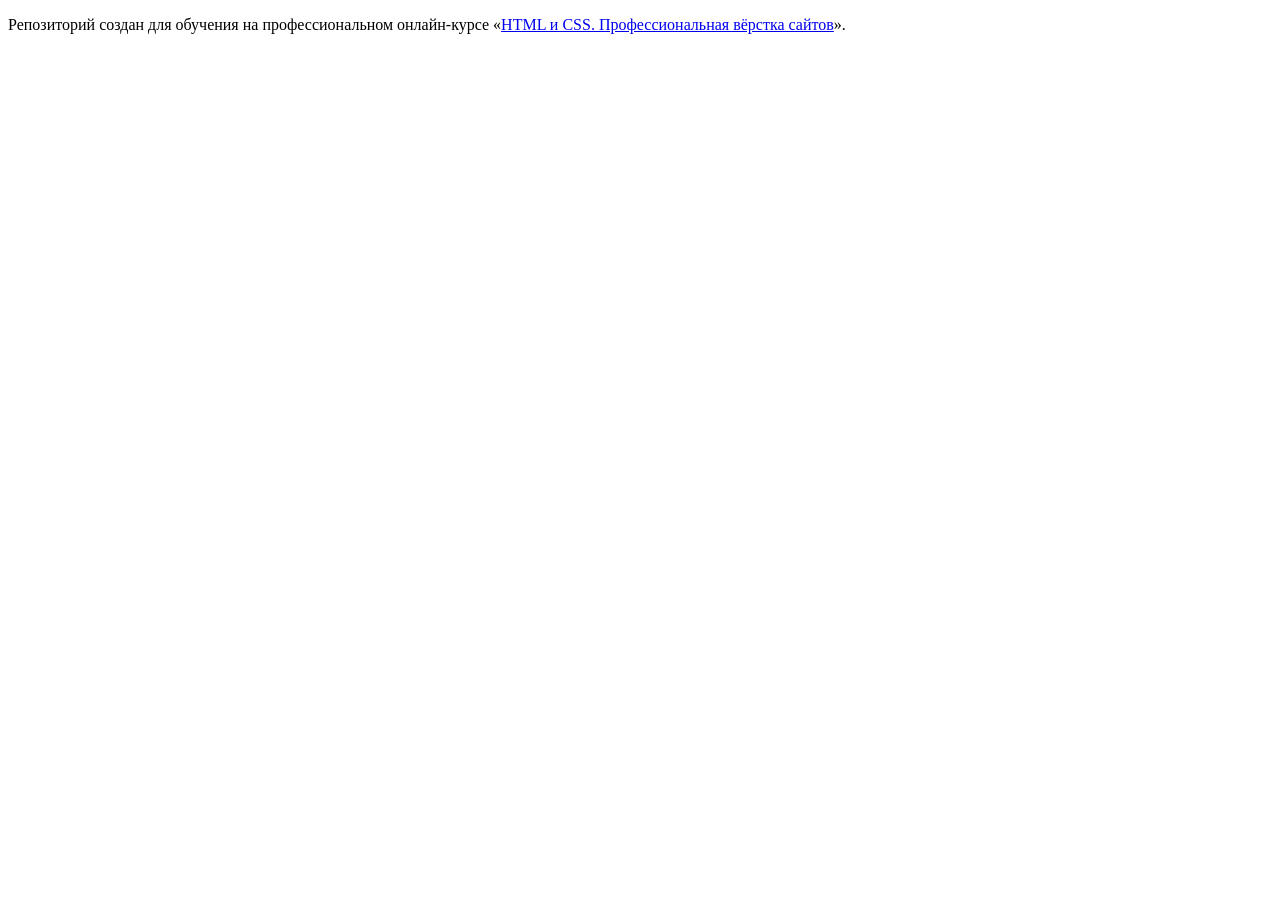
==== index.html @ fadbbcb3 ":hatching_chick:" ====
<!DOCTYPE html>
<html lang="ru">
  <head>
    <meta charset="utf-8">
    <title>HTML Academy: Седона</title>
  </head>
  <body>

    <p>Репозиторий создан для обучения на профессиональном онлайн‑курсе «<a href="https://htmlacademy.ru/intensive/htmlcss">HTML и CSS. Профессиональная вёрстка сайтов</a>».</p>

  </body>
</html>
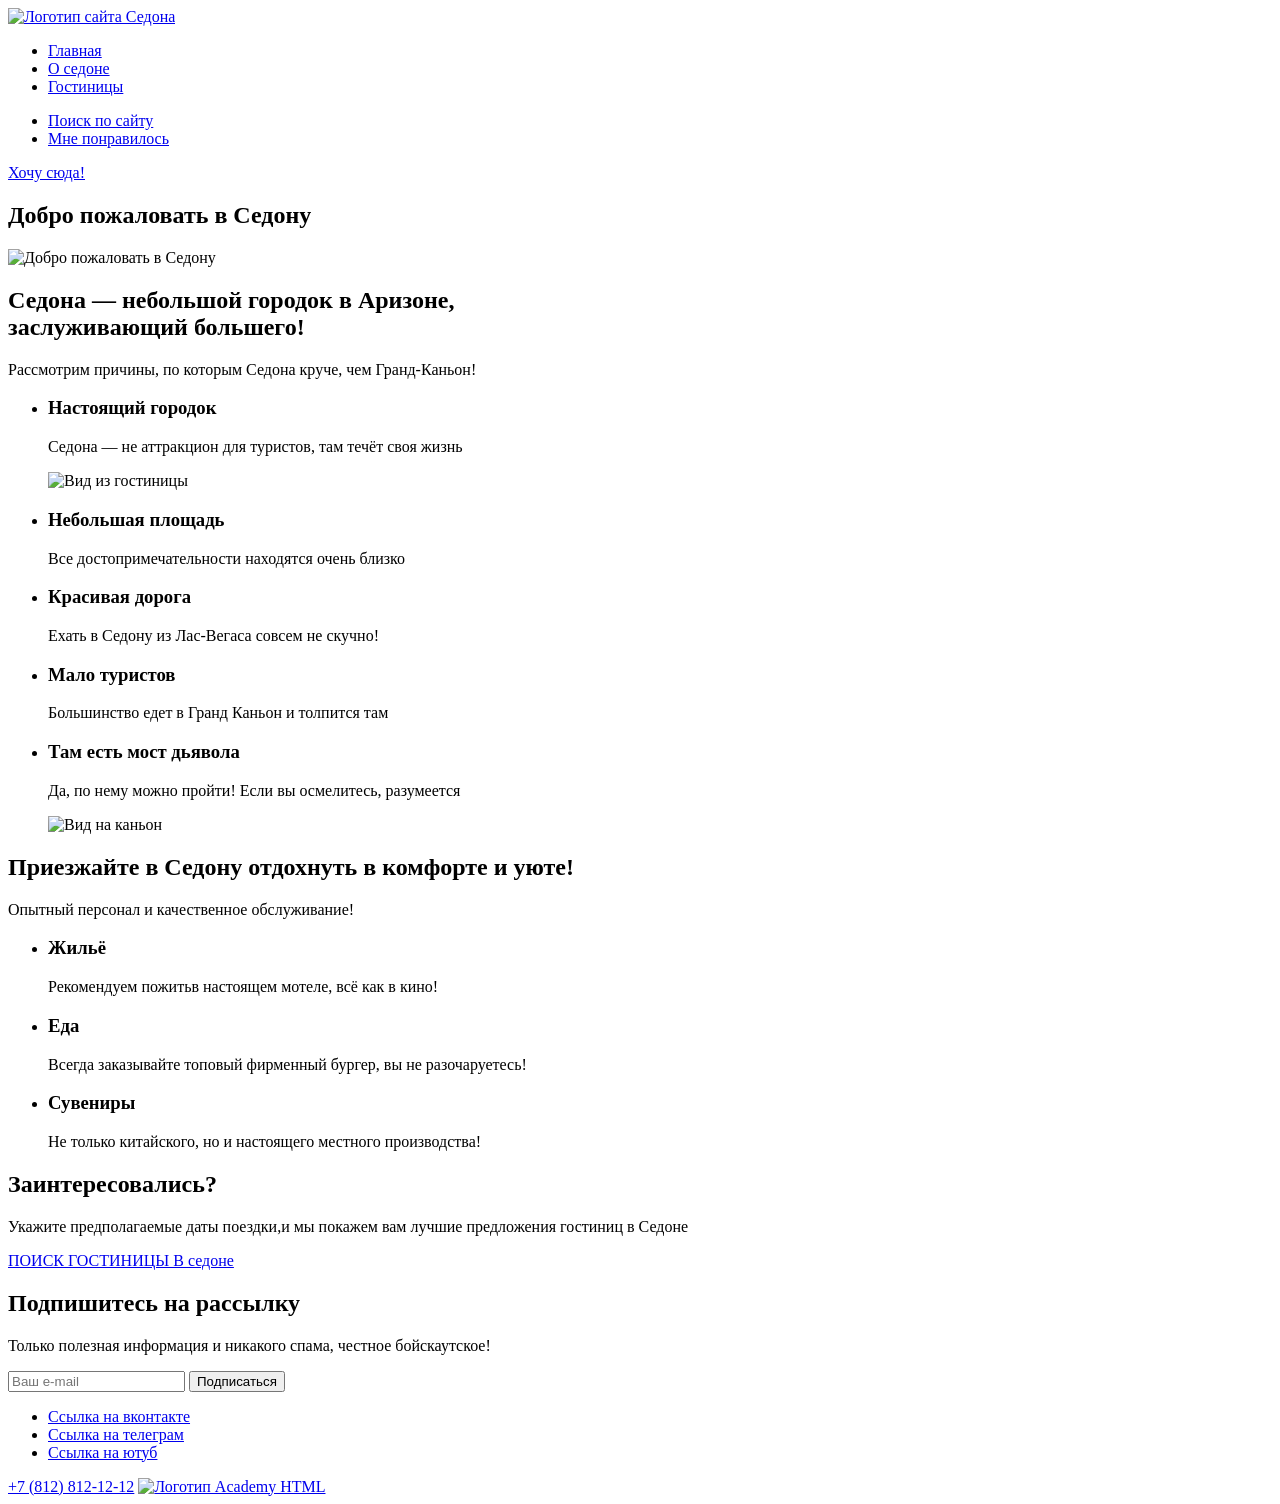
==== commit 11615875: "Разметка всех страниц" ====
--- a/index.html
+++ b/index.html
@@ -5,8 +5,130 @@
     <title>HTML Academy: Седона</title>
   </head>
   <body>
+<div class="page">
+<header class="header">
+  <a href="#" class="logo-link">
+    <img src="#" class="logo-link__img" alt="Логотип сайта Седона">
+  </a>
+  <nav class="nav">
+    <ul class="nav__list">
+      <li class="nav__item">
+        <a href="index.html"  class="nav__link nav__link--current">Главная</a>
+      </li>
+       <li class="nav__item">
+        <a href="#"  class="nav__link">О седоне</a>
+      </li>
+        <li class="nav__item">
+        <a href="catalog.html" class="nav__link">Гостиницы</a>
+      </li>
+    </ul>
+  </nav>
+  <nav class="nav-user">
+    <ul class="nav-user__list">
+      <li class="nav-user__item"><a href="#" class="nav-user__link"><span class="visually-hidden">Поиск по сайту</span></a>
+      </li>
+        <li class="nav-user__item"><a href="#" class="nav-user__link"><span class="visually-hidden">Мне понравилось</span></a>
+      </li>
+    </ul>
+    <a href="#" class="nav-user__link button">Хочу сюда!</a>
+  </nav>
+</header>
 
-    <p>Репозиторий создан для обучения на профессиональном онлайн‑курсе «<a href="https://htmlacademy.ru/intensive/htmlcss">HTML и CSS. Профессиональная вёрстка сайтов</a>».</p>
+<main class="main">
+<section class="hero">
+  <h1 class="hero__title visually-hidden">Добро пожаловать в Седону</h1>
+  <img src="#" alt="Добро пожаловать в Седону" class="hero__img">
+</section>
 
+<section class="features">
+  <h2 class="features__title title">Седона — небольшой городок в Аризоне,<br>
+заслуживающий большего!</h2>
+  <p class="features__text text">Рассмотрим причины, по которым Седона круче, чем Гранд-Каньон!</p>
+  <ul class="features__list features-list">
+    <li class="features-list__item">
+      <h3 class="features-list__title">Настоящий городок</h3>
+      <p class="features-list__text">Седона — не аттракцион для туристов, там течёт своя жизнь</p>
+      <img src="#" class="features-list__img" alt="Вид из гостиницы">
+    </li>
+     <li class="features-list__item">
+      <h3 class="features-list__title">Небольшая площадь</h3>
+      <p class="features-list__text">Все достопримечательности находятся очень близко</p>
+    </li>
+      <li class="features-list__item">
+      <h3 class="features-list__title">Красивая дорога</h3>
+      <p class="features-list__text">Ехать в Седону из Лас-Вегаса совсем не скучно!</p>
+    </li>
+      <li class="features-list__item">
+      <h3 class="features-list__title">Мало туристов</h3>
+      <p class="features-list__text">Большинство едет в Гранд Каньон и толпится там</p>
+    </li>
+      <li class="features-list__item">
+      <h3 class="features-list__title">Там есть мост дьявола</h3>
+      <p class="features-list__text">Да, по нему можно пройти! Если вы осмелитесь, разумеется</p>
+      <img src="#" class="features-list__img" alt="Вид на каньон">
+    </li>
+  </ul>
+</section>
+
+<section class="services">
+  <h2 class="services__title title">Приезжайте в Седону отдохнуть в комфорте и уюте!</h2>
+  <p class="services__text text">Опытный персонал и качественное обслуживание!</p>
+  <ul class="services__list services-list">
+    <li class="services-list__item">
+      <span class="services-list__icon"></span>
+      <h3 class="services-list__title">Жильё</h3>
+      <p class="services-list__text">Рекомендуем пожитьв настоящем мотеле, всё как в кино!</p>
+    </li>
+ <li class="services-list__item">
+      <span class="services-list__icon"></span>
+      <h3 class="services-list__title">Еда</h3>
+      <p class="services-list__text">Всегда заказывайте топовый фирменный бургер, вы не разочаруетесь!</p>
+    </li>
+ <li class="services-list__item">
+      <span class="services-list__icon"></span>
+      <h3 class="services-list__title">Сувениры</h3>
+      <p class="services-list__text">Не только китайского, но и настоящего местного производства!</p>
+    </li>  </ul>
+</section>
+
+<section class="search">
+  <h2 class="search__title">Заинтересовались?</h2>
+  <p class="search__text">Укажите предполагаемые даты поездки,и мы покажем вам лучшие предложения гостиниц в Седоне</p>
+  <a href="#" class="search__link button">ПОИСК ГОСТИНИЦЫ В седоне</a>
+</section>
+
+<section class="subscription">
+  <h2 class="subscription__title title">Подпишитесь на рассылку</h2>
+  <p class="subscription__text text">Только полезная информация и никакого спама, честное бойскаутское!</p>
+  <form class="subscription__form form-sub" action="https://echo.htmlacademy.ru/" method="post">
+    <label class="form-sub__name">
+       <input class="form-sub__input" placeholder="Ваш e-mail">
+    </label>
+
+    <button class="form-sub__button button" type="submit">Подписаться</button>
+  </form>
+</section>
+</main>
+
+<footer class="footer">
+
+    <ul class="footer__nav social-list">
+      <li class="social-list__item"><a href="https://vk.ru/htmlacademy" class="social-list__link">
+        <span class="social-list__icon visually-hidden">Ссылка на вконтакте</span>
+      </a></li>
+       <li class="social-list__item"><a href="https://htmlacademy.t.me" class="social-list__link">
+        <span class="social-list__icon visually-hidden">Ссылка на телеграм</span>
+      </a></li>
+        <li class="social-list__item"><a href="https://www.youtube.com/@HTMLAcademyTV" class="social-list__link">
+        <span class="social-list__icon visually-hidden">Ссылка на ютуб</span>
+      </a></li>
+    </ul>
+    <a href="tel:+78128121212" class="footer__link">+7 (812) 812-12-12</a>
+    <a href="#" class="footer__link">
+      <img src="" class="footer__img-logo" alt="Логотип Academy HTML">
+    </a>
+
+</footer>
+</div>
   </body>
 </html>
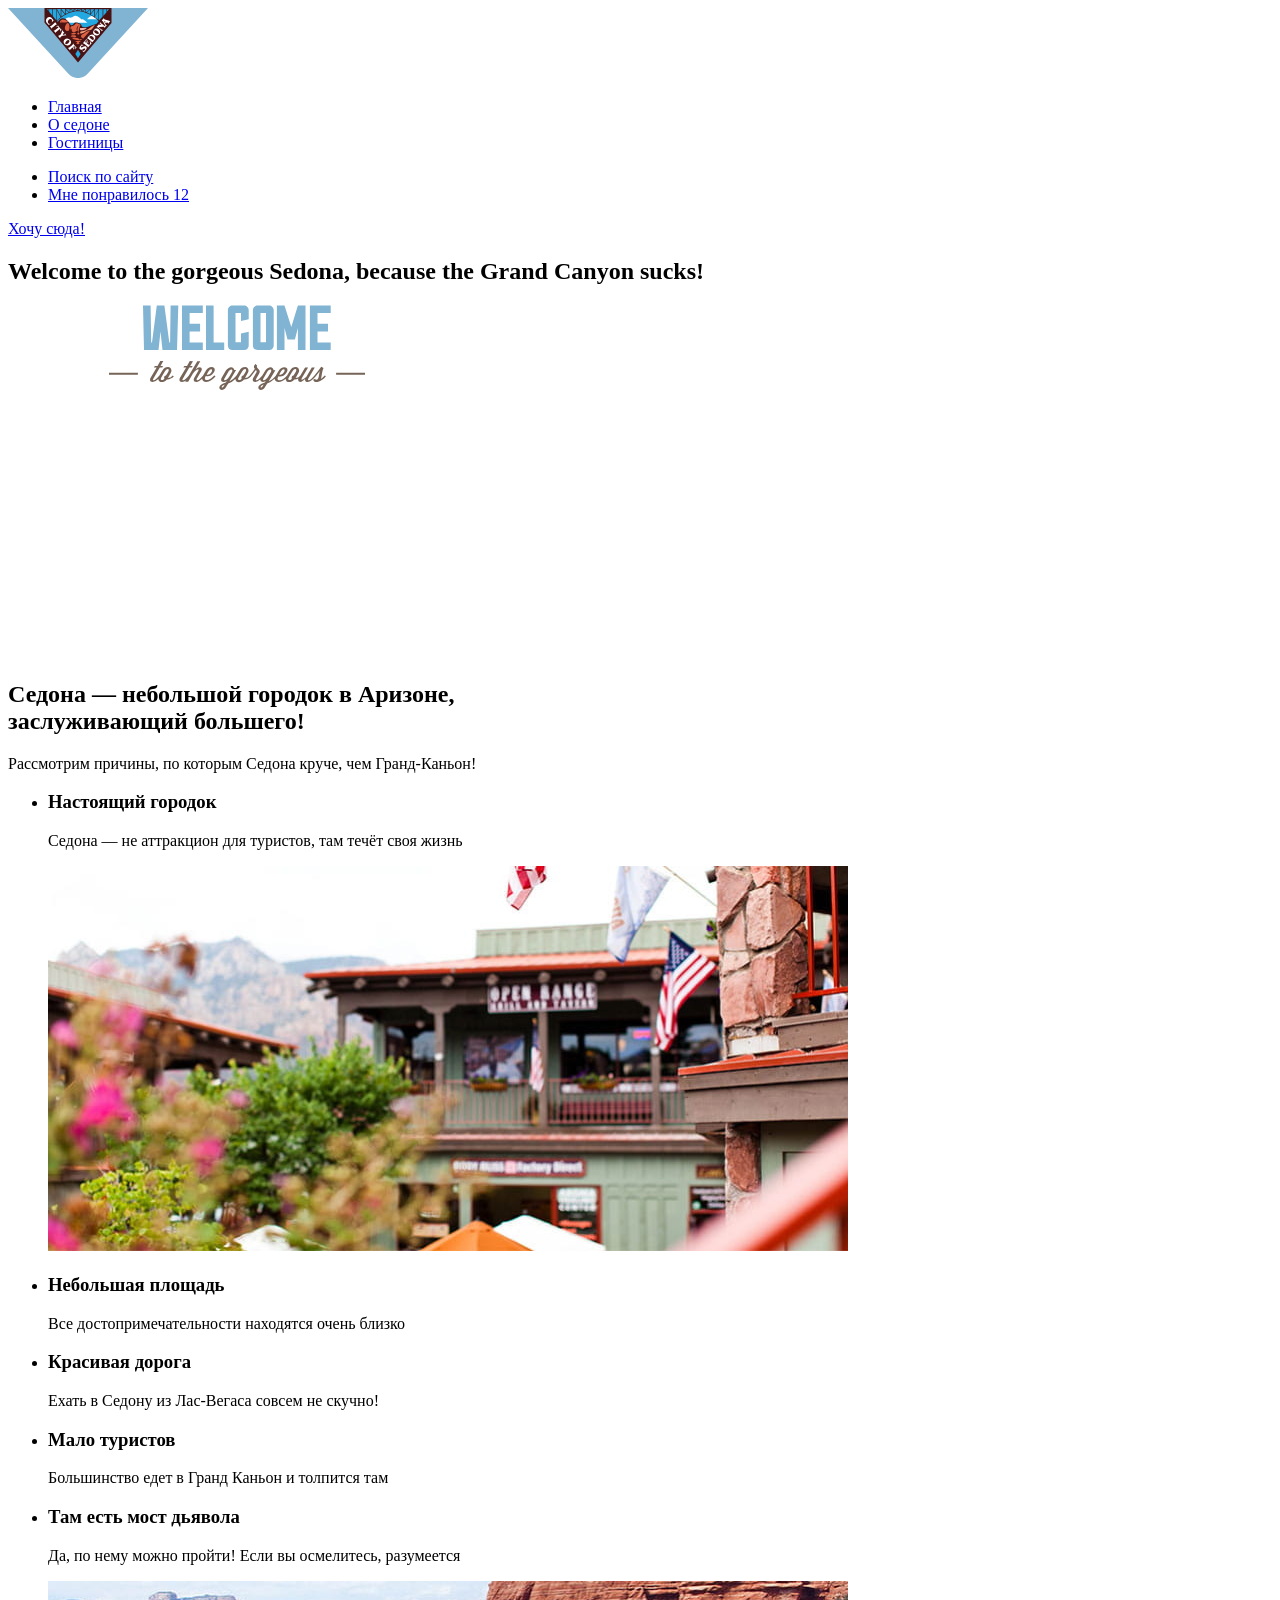
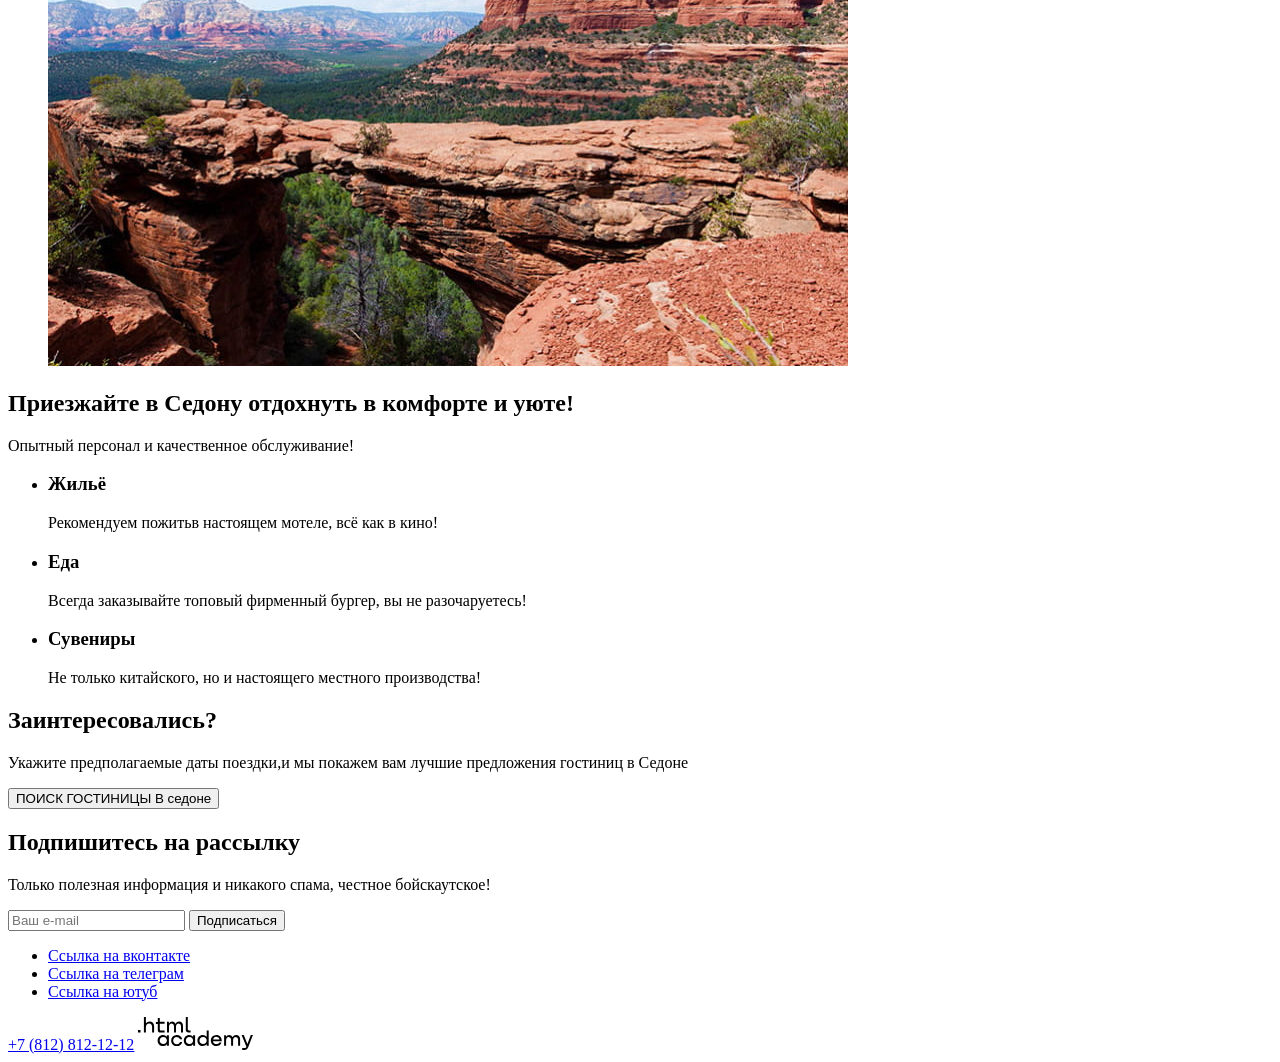
==== commit b740510c: "Графика для всех страниц" ====
--- a/index.html
+++ b/index.html
@@ -1,134 +1,144 @@
 <!DOCTYPE html>
 <html lang="ru">
+
   <head>
     <meta charset="utf-8">
     <title>HTML Academy: Седона</title>
+    <link rel="icon" href="favicon.ico">
   </head>
+
   <body>
-<div class="page">
-<header class="header">
-  <a href="#" class="logo-link">
-    <img src="#" class="logo-link__img" alt="Логотип сайта Седона">
-  </a>
-  <nav class="nav">
-    <ul class="nav__list">
-      <li class="nav__item">
-        <a href="index.html"  class="nav__link nav__link--current">Главная</a>
-      </li>
-       <li class="nav__item">
-        <a href="#"  class="nav__link">О седоне</a>
-      </li>
-        <li class="nav__item">
-        <a href="catalog.html" class="nav__link">Гостиницы</a>
-      </li>
-    </ul>
-  </nav>
-  <nav class="nav-user">
-    <ul class="nav-user__list">
-      <li class="nav-user__item"><a href="#" class="nav-user__link"><span class="visually-hidden">Поиск по сайту</span></a>
-      </li>
-        <li class="nav-user__item"><a href="#" class="nav-user__link"><span class="visually-hidden">Мне понравилось</span></a>
-      </li>
-    </ul>
-    <a href="#" class="nav-user__link button">Хочу сюда!</a>
-  </nav>
-</header>
+    <div class="page">
+      <header class="header">
+        <a href="#" class="logo-link">
+          <img src="images/logo-sedona.svg" width="140" height="70" class="logo-link__img" alt="Логотип сайта Седона">
+        </a>
+        <nav class="nav">
+          <ul class="nav__list">
+            <li class="nav__item">
+              <a href="index.html" class="nav__link nav__link--current">Главная</a>
+            </li>
+            <li class="nav__item">
+              <a href="#" class="nav__link">О седоне</a>
+            </li>
+            <li class="nav__item">
+              <a href="catalog.html" class="nav__link">Гостиницы</a>
+            </li>
+          </ul>
+        </nav>
+        <nav class="nav-user">
+          <ul class="nav-user__list">
+            <li class="nav-user__item"><a href="#" class="nav-user__link"><span class="visually-hidden">Поиск по
+                  сайту</span></a>
+            </li>
+            <li class="nav-user__item"><a href="#" class="nav-user__link"><span class="visually-hidden">Мне
+                  понравилось</span> <span class="nav-user__count">12</span>
+              </a>
+            </li>
+          </ul>
+          <a href="#" class="nav-user__link button">Хочу сюда!</a>
+        </nav>
+      </header>
 
-<main class="main">
-<section class="hero">
-  <h1 class="hero__title visually-hidden">Добро пожаловать в Седону</h1>
-  <img src="#" alt="Добро пожаловать в Седону" class="hero__img">
-</section>
+      <main class="main">
+        <section class="hero">
+          <h1 class="hero__title visually-hidden">Welcome to the gorgeous Sedona, because the Grand Canyon sucks!</h1>
+          <img src="images/welcome.svg" width="458" height="352" alt="Welcome to the gorgeous Sedona, because the Grand Canyon sucks!" class="hero__img">
+        </section>
 
-<section class="features">
-  <h2 class="features__title title">Седона — небольшой городок в Аризоне,<br>
-заслуживающий большего!</h2>
-  <p class="features__text text">Рассмотрим причины, по которым Седона круче, чем Гранд-Каньон!</p>
-  <ul class="features__list features-list">
-    <li class="features-list__item">
-      <h3 class="features-list__title">Настоящий городок</h3>
-      <p class="features-list__text">Седона — не аттракцион для туристов, там течёт своя жизнь</p>
-      <img src="#" class="features-list__img" alt="Вид из гостиницы">
-    </li>
-     <li class="features-list__item">
-      <h3 class="features-list__title">Небольшая площадь</h3>
-      <p class="features-list__text">Все достопримечательности находятся очень близко</p>
-    </li>
-      <li class="features-list__item">
-      <h3 class="features-list__title">Красивая дорога</h3>
-      <p class="features-list__text">Ехать в Седону из Лас-Вегаса совсем не скучно!</p>
-    </li>
-      <li class="features-list__item">
-      <h3 class="features-list__title">Мало туристов</h3>
-      <p class="features-list__text">Большинство едет в Гранд Каньон и толпится там</p>
-    </li>
-      <li class="features-list__item">
-      <h3 class="features-list__title">Там есть мост дьявола</h3>
-      <p class="features-list__text">Да, по нему можно пройти! Если вы осмелитесь, разумеется</p>
-      <img src="#" class="features-list__img" alt="Вид на каньон">
-    </li>
-  </ul>
-</section>
+        <section class="features">
+          <h2 class="features__title title">Седона — небольшой городок в Аризоне,<br>
+            заслуживающий большего!</h2>
+          <p class="features__text text">Рассмотрим причины, по которым Седона круче, чем Гранд-Каньон!</p>
+          <ul class="features__list features-list">
+            <li class="features-list__item">
+              <h3 class="features-list__title">Настоящий городок</h3>
+              <p class="features-list__text">Седона — не аттракцион для туристов, там течёт своя жизнь</p>
+              <img src="images/view-city.jpg" width="800" height="385" class="features-list__img" alt="Вид из гостиницы">
+            </li>
+            <li class="features-list__item">
+              <h3 class="features-list__title">Небольшая площадь</h3>
+              <p class="features-list__text">Все достопримечательности находятся очень близко</p>
+            </li>
+            <li class="features-list__item">
+              <h3 class="features-list__title">Красивая дорога</h3>
+              <p class="features-list__text">Ехать в Седону из Лас-Вегаса совсем не скучно!</p>
+            </li>
+            <li class="features-list__item">
+              <h3 class="features-list__title">Мало туристов</h3>
+              <p class="features-list__text">Большинство едет в Гранд Каньон и толпится там</p>
+            </li>
+            <li class="features-list__item">
+              <h3 class="features-list__title">Там есть мост дьявола</h3>
+              <p class="features-list__text">Да, по нему можно пройти! Если вы осмелитесь, разумеется</p>
+              <img src="images/view-desert.jpg" width="800" height="385"  class="features-list__img" alt="Вид на каньон">
+            </li>
+          </ul>
+        </section>
 
-<section class="services">
-  <h2 class="services__title title">Приезжайте в Седону отдохнуть в комфорте и уюте!</h2>
-  <p class="services__text text">Опытный персонал и качественное обслуживание!</p>
-  <ul class="services__list services-list">
-    <li class="services-list__item">
-      <span class="services-list__icon"></span>
-      <h3 class="services-list__title">Жильё</h3>
-      <p class="services-list__text">Рекомендуем пожитьв настоящем мотеле, всё как в кино!</p>
-    </li>
- <li class="services-list__item">
-      <span class="services-list__icon"></span>
-      <h3 class="services-list__title">Еда</h3>
-      <p class="services-list__text">Всегда заказывайте топовый фирменный бургер, вы не разочаруетесь!</p>
-    </li>
- <li class="services-list__item">
-      <span class="services-list__icon"></span>
-      <h3 class="services-list__title">Сувениры</h3>
-      <p class="services-list__text">Не только китайского, но и настоящего местного производства!</p>
-    </li>  </ul>
-</section>
+        <section class="services">
+          <h2 class="services__title title">Приезжайте в Седону отдохнуть в комфорте и уюте!</h2>
+          <p class="services__text text">Опытный персонал и качественное обслуживание!</p>
+          <ul class="services__list services-list">
+            <li class="services-list__item">
+              <span class="services-list__icon services-list__icon--home"></span>
+              <h3 class="services-list__title">Жильё</h3>
+              <p class="services-list__text">Рекомендуем пожитьв настоящем мотеле, всё как в кино!</p>
+            </li>
+            <li class="services-list__item">
+              <span class="services-list__icon services-list__icon--food"></span>
+              <h3 class="services-list__title">Еда</h3>
+              <p class="services-list__text">Всегда заказывайте топовый фирменный бургер, вы не разочаруетесь!</p>
+            </li>
+            <li class="services-list__item">
+              <span class="services-list__icon services-list__icon--present"></span>
+              <h3 class="services-list__title">Сувениры</h3>
+              <p class="services-list__text">Не только китайского, но и настоящего местного производства!</p>
+            </li>
+          </ul>
+        </section>
 
-<section class="search">
-  <h2 class="search__title">Заинтересовались?</h2>
-  <p class="search__text">Укажите предполагаемые даты поездки,и мы покажем вам лучшие предложения гостиниц в Седоне</p>
-  <a href="#" class="search__link button">ПОИСК ГОСТИНИЦЫ В седоне</a>
-</section>
+        <section class="search">
+          <h2 class="search__title">Заинтересовались?</h2>
+          <p class="search__text">Укажите предполагаемые даты поездки,и мы покажем вам лучшие предложения гостиниц в
+            Седоне</p>
+          <button href="#" class="search__link button">ПОИСК ГОСТИНИЦЫ В седоне</button>
+        </section>
 
-<section class="subscription">
-  <h2 class="subscription__title title">Подпишитесь на рассылку</h2>
-  <p class="subscription__text text">Только полезная информация и никакого спама, честное бойскаутское!</p>
-  <form class="subscription__form form-sub" action="https://echo.htmlacademy.ru/" method="post">
-    <label class="form-sub__name">
-       <input class="form-sub__input" placeholder="Ваш e-mail">
-    </label>
+        <section class="subscription">
+          <h2 class="subscription__title title">Подпишитесь на рассылку</h2>
+          <p class="subscription__text text">Только полезная информация и никакого спама, честное бойскаутское!</p>
+          <form class="subscription__form form-sub" action="https://echo.htmlacademy.ru/" method="post">
+            <label class="form-sub__name" for="email">
+              <input class="form-sub__input" placeholder="Ваш e-mail" name="email" id="email" required>
+            </label>
 
-    <button class="form-sub__button button" type="submit">Подписаться</button>
-  </form>
-</section>
-</main>
+            <button class="form-sub__button button" type="submit">Подписаться</button>
+          </form>
+        </section>
+      </main>
 
-<footer class="footer">
+      <footer class="footer">
 
     <ul class="footer__nav social-list">
-      <li class="social-list__item"><a href="https://vk.ru/htmlacademy" class="social-list__link">
-        <span class="social-list__icon visually-hidden">Ссылка на вконтакте</span>
-      </a></li>
-       <li class="social-list__item"><a href="https://htmlacademy.t.me" class="social-list__link">
-        <span class="social-list__icon visually-hidden">Ссылка на телеграм</span>
-      </a></li>
-        <li class="social-list__item"><a href="https://www.youtube.com/@HTMLAcademyTV" class="social-list__link">
-        <span class="social-list__icon visually-hidden">Ссылка на ютуб</span>
-      </a></li>
-    </ul>
-    <a href="tel:+78128121212" class="footer__link">+7 (812) 812-12-12</a>
-    <a href="#" class="footer__link">
-      <img src="" class="footer__img-logo" alt="Логотип Academy HTML">
-    </a>
+                    <li class="social-list__item"><a href="https://vk.com/htmlacademy" class="social-list__link">
+                            <span class="social-list__icon visually-hidden">Ссылка на вконтакте</span>
+                        </a></li>
+                    <li class="social-list__item"><a href="https://t.me/htmlacademy" class="social-list__link">
+                            <span class="social-list__icon visually-hidden">Ссылка на телеграм</span>
+                        </a></li>
+                    <li class="social-list__item"><a href="https://www.youtube.com/user/htmlacademyru"
+                            class="social-list__link">
+                            <span class="social-list__icon visually-hidden">Ссылка на ютуб</span>
+                        </a></li>
+                </ul>
+        <a href="tel:+78128121212" class="footer__link">+7 (812) 812-12-12</a>
+        <a href="https://htmlacademy.ru/intensive/htmlcss" class="footer__link">
+          <img src="images/html-academy-logo.svg" width="115" height="33" class="footer__img-logo" alt="Логотип Academy HTML">
+        </a>
 
-</footer>
-</div>
+      </footer>
+    </div>
   </body>
+
 </html>
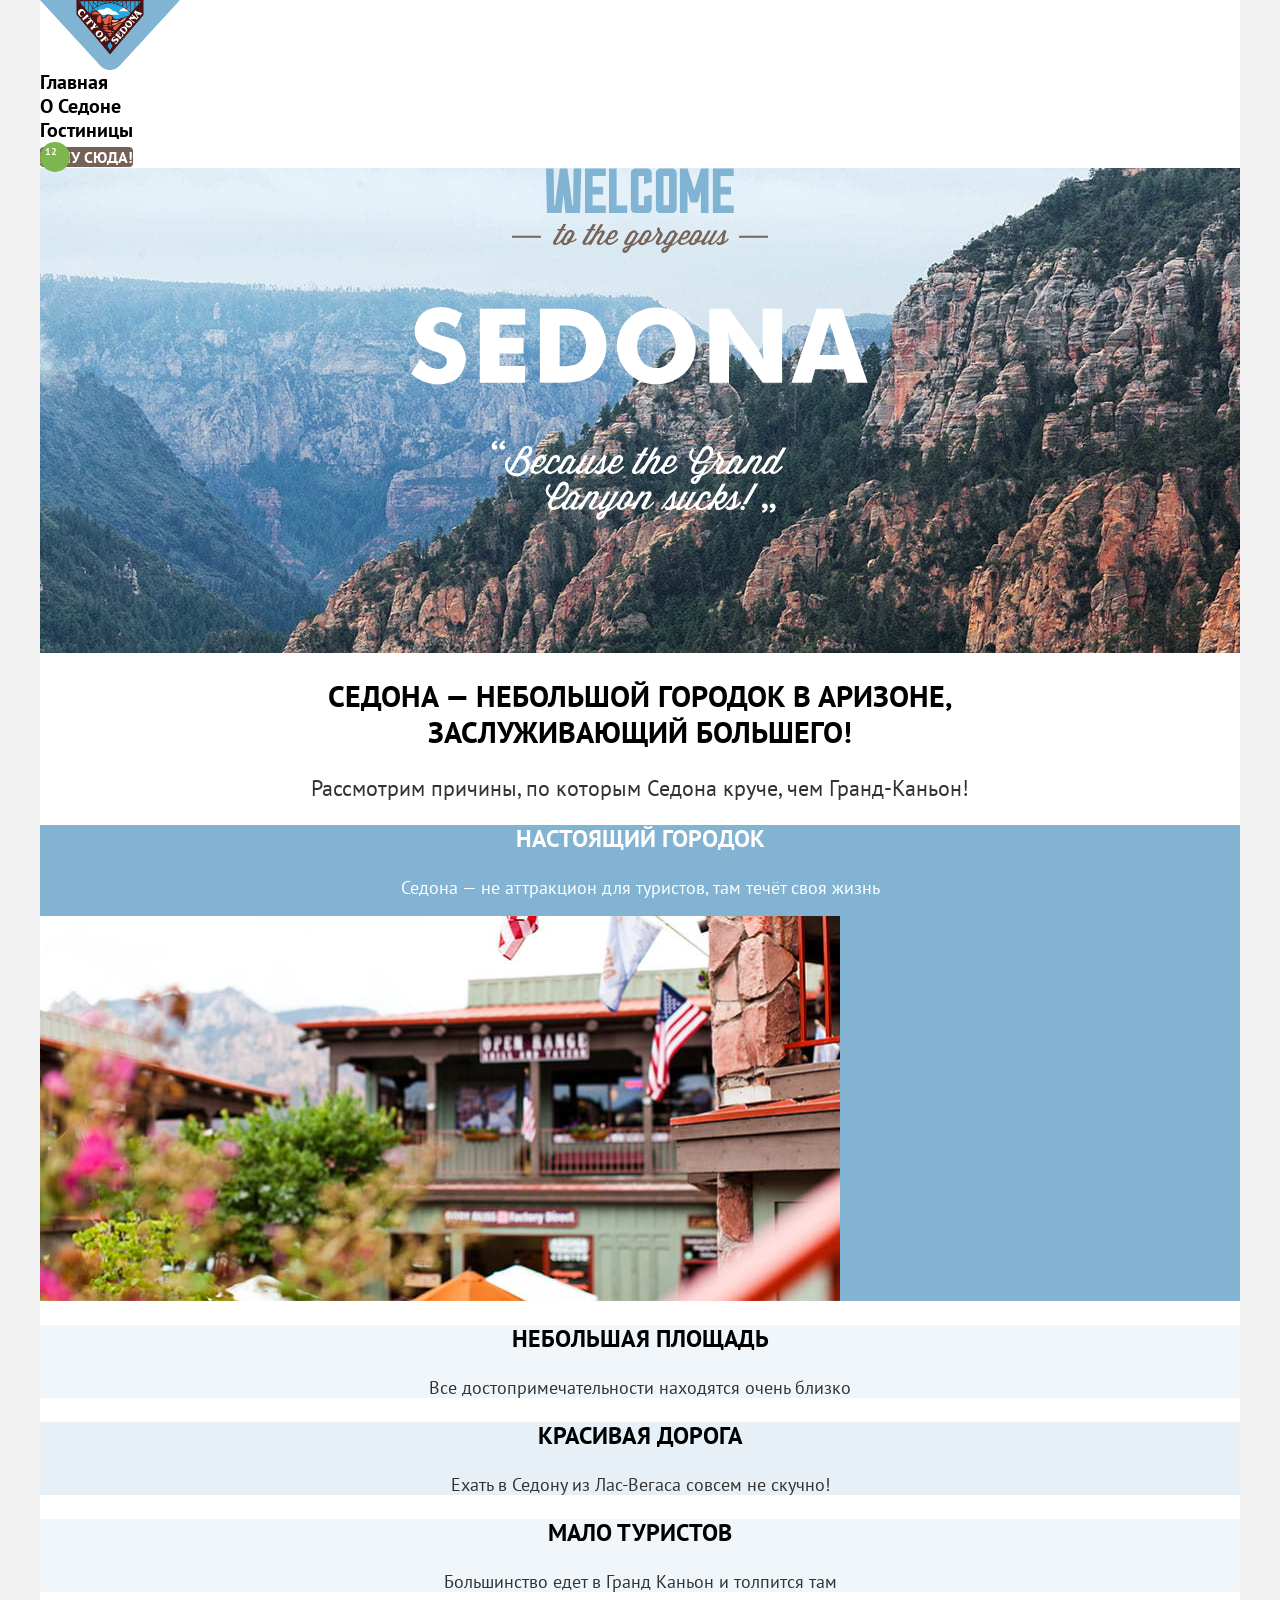
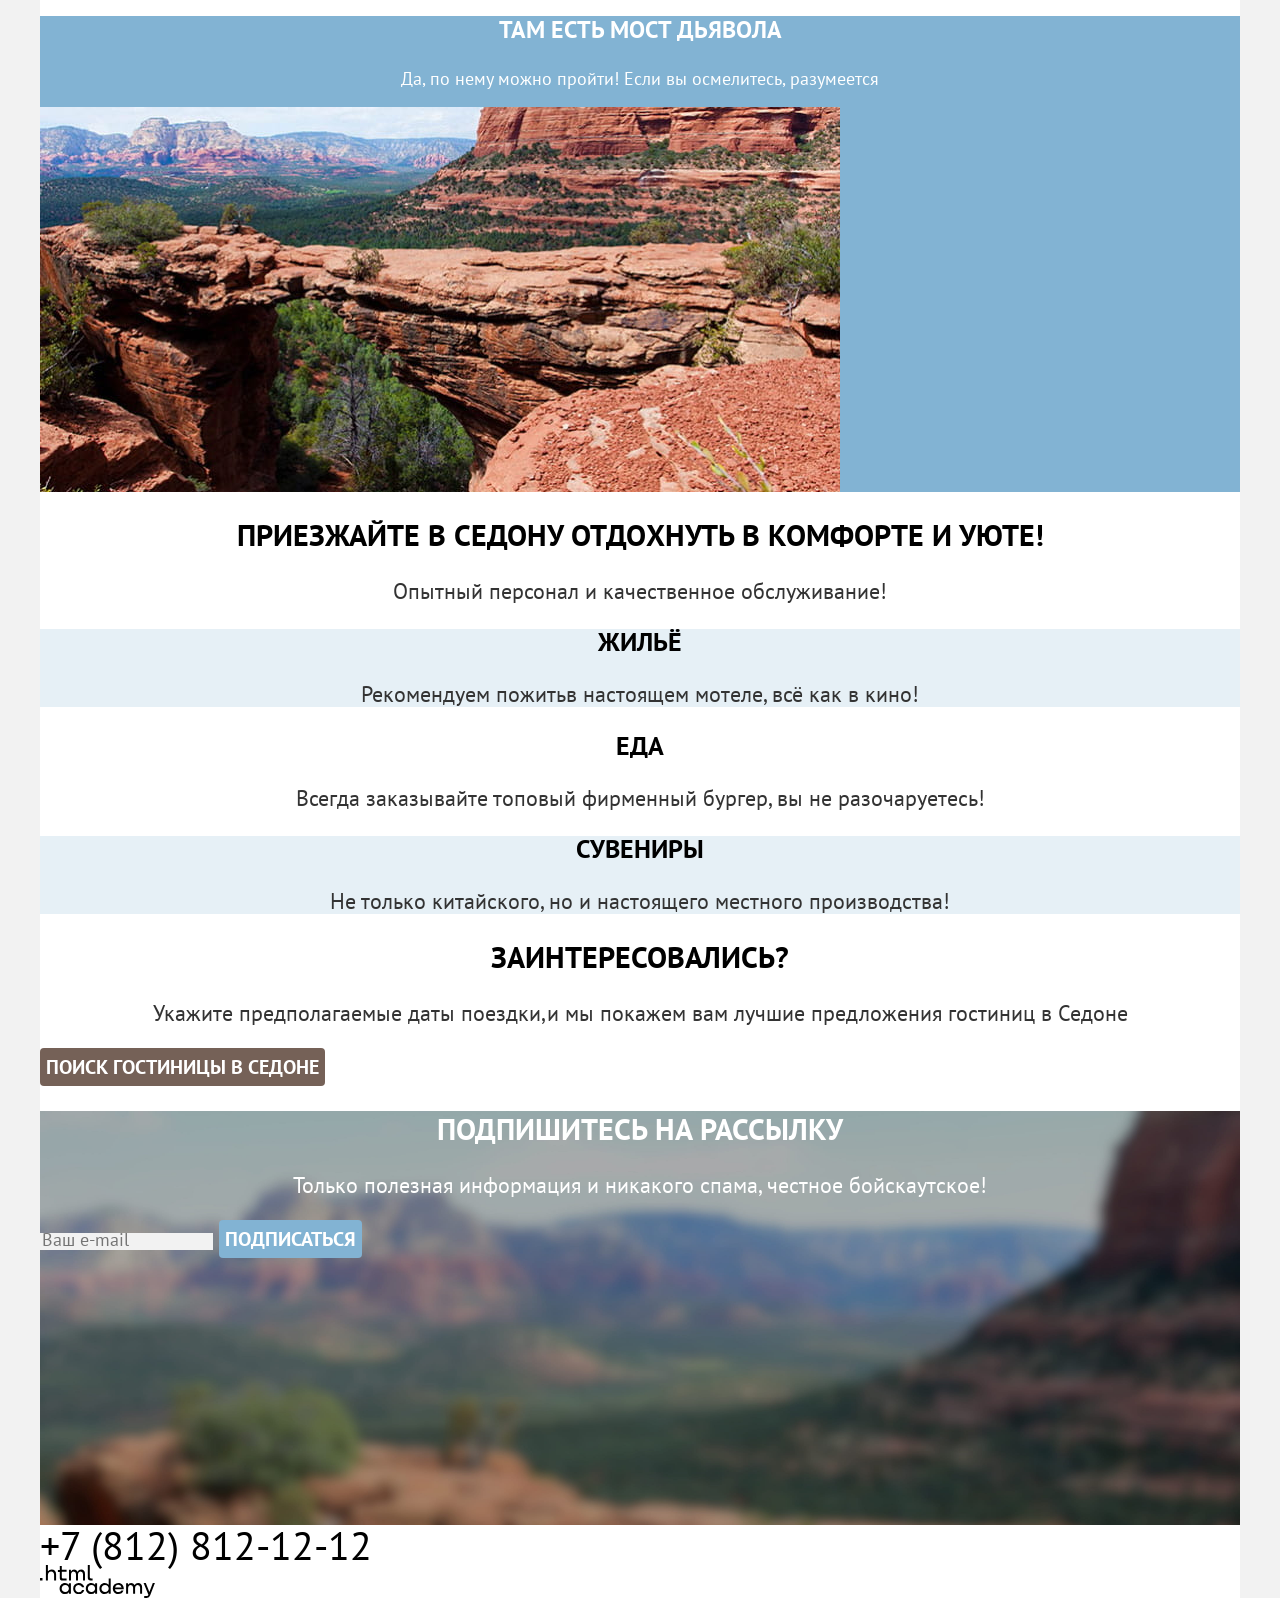
==== commit 61582a24: "Базовая стилизация всех страниц" ====
--- a/index.html
+++ b/index.html
@@ -1,142 +1,187 @@
-<!DOCTYPE html>
+<!doctype html>
 <html lang="ru">
 
   <head>
-    <meta charset="utf-8">
+    <meta charset="utf-8" />
     <title>HTML Academy: Седона</title>
-    <link rel="icon" href="favicon.ico">
+    <link rel="icon" href="favicon.ico" />
+    <link rel="stylesheet" href="styles/styles.css" />
   </head>
 
   <body>
     <div class="page">
       <header class="header">
-        <a href="#" class="logo-link">
-          <img src="images/logo-sedona.svg" width="140" height="70" class="logo-link__img" alt="Логотип сайта Седона">
+        <a class="logo-link" href="#">
+          <img class="logo-link__img" src="images/logo-sedona.svg" width="140" height="70"
+            alt="Логотип города Седона" />
         </a>
         <nav class="nav">
           <ul class="nav__list">
             <li class="nav__item">
-              <a href="index.html" class="nav__link nav__link--current">Главная</a>
+              <a class="nav__link nav__link--current" href="index.html">Главная</a>
             </li>
             <li class="nav__item">
-              <a href="#" class="nav__link">О седоне</a>
+              <a class="nav__link" href="#">О Седоне</a>
             </li>
             <li class="nav__item">
-              <a href="catalog.html" class="nav__link">Гостиницы</a>
+              <a class="nav__link" href="catalog.html">Гостиницы</a>
             </li>
           </ul>
         </nav>
         <nav class="nav-user">
           <ul class="nav-user__list">
-            <li class="nav-user__item"><a href="#" class="nav-user__link"><span class="visually-hidden">Поиск по
-                  сайту</span></a>
+            <li class="nav-user__item">
+              <a class="nav-user__link" href="#"><span class="visually-hidden">Поиск по сайту</span></a>
             </li>
-            <li class="nav-user__item"><a href="#" class="nav-user__link"><span class="visually-hidden">Мне
-                  понравилось</span> <span class="nav-user__count">12</span>
+            <li class="nav-user__item">
+              <a class="nav-user__link" href="#"><span class="nav-user__count">12</span><span
+                  class="visually-hidden">Мне понравилось</span>
               </a>
             </li>
           </ul>
-          <a href="#" class="nav-user__link button">Хочу сюда!</a>
+          <a class="nav-user__link button" href="#">Хочу сюда!</a>
         </nav>
       </header>
 
       <main class="main">
         <section class="hero">
-          <h1 class="hero__title visually-hidden">Welcome to the gorgeous Sedona, because the Grand Canyon sucks!</h1>
-          <img src="images/welcome.svg" width="458" height="352" alt="Welcome to the gorgeous Sedona, because the Grand Canyon sucks!" class="hero__img">
+          <h1 class="hero__title visually-hidden">
+            Welcome to the gorgeous Sedona, because the Grand Canyon sucks!
+          </h1>
+          <img class="hero__img" src="images/welcome.svg" width="458" height="352"
+            alt="Welcome to the gorgeous Sedona, because the Grand Canyon sucks!" />
         </section>
 
         <section class="features">
-          <h2 class="features__title title">Седона — небольшой городок в Аризоне,<br>
-            заслуживающий большего!</h2>
-          <p class="features__text text">Рассмотрим причины, по которым Седона круче, чем Гранд-Каньон!</p>
+          <h2 class="features__title title">
+            Седона — небольшой городок в Аризоне,<br />
+            заслуживающий большего!
+          </h2>
+          <p class="features__text text">
+            Рассмотрим причины, по которым Седона круче, чем Гранд-Каньон!
+          </p>
           <ul class="features__list features-list">
-            <li class="features-list__item">
+            <li class="features-list__item features-list__item--dark">
               <h3 class="features-list__title">Настоящий городок</h3>
-              <p class="features-list__text">Седона — не аттракцион для туристов, там течёт своя жизнь</p>
-              <img src="images/view-city.jpg" width="800" height="385" class="features-list__img" alt="Вид из гостиницы">
+              <p class="features-list__text  features-list__text--dark">
+                Седона — не аттракцион для туристов, там течёт своя жизнь
+              </p>
+              <img class="features-list__img" src="images/view-city.jpg" width="800" height="385"
+                alt="Вид из гостиницы" />
             </li>
             <li class="features-list__item">
               <h3 class="features-list__title">Небольшая площадь</h3>
-              <p class="features-list__text">Все достопримечательности находятся очень близко</p>
+              <p class="features-list__text">
+                Все достопримечательности находятся очень близко
+              </p>
             </li>
-            <li class="features-list__item">
+            <li class="features-list__item features-list__item--light">
               <h3 class="features-list__title">Красивая дорога</h3>
-              <p class="features-list__text">Ехать в Седону из Лас-Вегаса совсем не скучно!</p>
+              <p class="features-list__text">
+                Ехать в Седону из Лас-Вегаса совсем не скучно!
+              </p>
             </li>
             <li class="features-list__item">
               <h3 class="features-list__title">Мало туристов</h3>
-              <p class="features-list__text">Большинство едет в Гранд Каньон и толпится там</p>
+              <p class="features-list__text">
+                Большинство едет в Гранд Каньон и толпится там
+              </p>
             </li>
-            <li class="features-list__item">
+            <li class="features-list__item features-list__item--dark">
               <h3 class="features-list__title">Там есть мост дьявола</h3>
-              <p class="features-list__text">Да, по нему можно пройти! Если вы осмелитесь, разумеется</p>
-              <img src="images/view-desert.jpg" width="800" height="385"  class="features-list__img" alt="Вид на каньон">
+              <p class="features-list__text features-list__text--dark">
+                Да, по нему можно пройти! Если вы осмелитесь, разумеется
+              </p>
+              <img class="features-list__img" src="images/view-desert.jpg" width="800" height="385"
+                alt="Вид на каньон" />
             </li>
           </ul>
         </section>
 
         <section class="services">
-          <h2 class="services__title title">Приезжайте в Седону отдохнуть в комфорте и уюте!</h2>
-          <p class="services__text text">Опытный персонал и качественное обслуживание!</p>
+          <h2 class="services__title title">
+            Приезжайте в Седону отдохнуть в комфорте и уюте!
+          </h2>
+          <p class="services__text text">
+            Опытный персонал и качественное обслуживание!
+          </p>
           <ul class="services__list services-list">
-            <li class="services-list__item">
+            <li class="services-list__item services-list__item--light">
               <span class="services-list__icon services-list__icon--home"></span>
               <h3 class="services-list__title">Жильё</h3>
-              <p class="services-list__text">Рекомендуем пожитьв настоящем мотеле, всё как в кино!</p>
+              <p class="services-list__text">
+                Рекомендуем пожитьв настоящем мотеле, всё как в кино!
+              </p>
             </li>
             <li class="services-list__item">
               <span class="services-list__icon services-list__icon--food"></span>
               <h3 class="services-list__title">Еда</h3>
-              <p class="services-list__text">Всегда заказывайте топовый фирменный бургер, вы не разочаруетесь!</p>
+              <p class="services-list__text">
+                Всегда заказывайте топовый фирменный бургер, вы не
+                разочаруетесь!
+              </p>
             </li>
-            <li class="services-list__item">
+            <li class="services-list__item services-list__item--light">
               <span class="services-list__icon services-list__icon--present"></span>
               <h3 class="services-list__title">Сувениры</h3>
-              <p class="services-list__text">Не только китайского, но и настоящего местного производства!</p>
+              <p class="services-list__text">
+                Не только китайского, но и настоящего местного производства!
+              </p>
             </li>
           </ul>
         </section>
 
         <section class="search">
-          <h2 class="search__title">Заинтересовались?</h2>
-          <p class="search__text">Укажите предполагаемые даты поездки,и мы покажем вам лучшие предложения гостиниц в
-            Седоне</p>
-          <button href="#" class="search__link button">ПОИСК ГОСТИНИЦЫ В седоне</button>
+          <h2 class="search__title title">Заинтересовались?</h2>
+          <p class="search__text">
+            Укажите предполагаемые даты поездки,и мы покажем вам лучшие
+            предложения гостиниц в Седоне
+          </p>
+          <button class="search__link button" type="button">
+            ПОИСК ГОСТИНИЦЫ В седоне
+          </button>
         </section>
 
-        <section class="subscription">
+        <section class="subscription subscription-main">
           <h2 class="subscription__title title">Подпишитесь на рассылку</h2>
-          <p class="subscription__text text">Только полезная информация и никакого спама, честное бойскаутское!</p>
+          <p class="subscription__text subscription__text--main text">
+            Только полезная информация и никакого спама, честное бойскаутское!
+          </p>
           <form class="subscription__form form-sub" action="https://echo.htmlacademy.ru/" method="post">
             <label class="form-sub__name" for="email">
-              <input class="form-sub__input" placeholder="Ваш e-mail" name="email" id="email" required>
+              <input class="form-sub__input" placeholder="Ваш e-mail" name="email" id="email" type="email" required />
             </label>
 
-            <button class="form-sub__button button" type="submit">Подписаться</button>
+            <button class="form-sub__button button" type="submit">
+              Подписаться
+            </button>
           </form>
         </section>
       </main>
 
       <footer class="footer">
-
-    <ul class="footer__nav social-list">
-                    <li class="social-list__item"><a href="https://vk.com/htmlacademy" class="social-list__link">
-                            <span class="social-list__icon visually-hidden">Ссылка на вконтакте</span>
-                        </a></li>
-                    <li class="social-list__item"><a href="https://t.me/htmlacademy" class="social-list__link">
-                            <span class="social-list__icon visually-hidden">Ссылка на телеграм</span>
-                        </a></li>
-                    <li class="social-list__item"><a href="https://www.youtube.com/user/htmlacademyru"
-                            class="social-list__link">
-                            <span class="social-list__icon visually-hidden">Ссылка на ютуб</span>
-                        </a></li>
-                </ul>
-        <a href="tel:+78128121212" class="footer__link">+7 (812) 812-12-12</a>
-        <a href="https://htmlacademy.ru/intensive/htmlcss" class="footer__link">
-          <img src="images/html-academy-logo.svg" width="115" height="33" class="footer__img-logo" alt="Логотип Academy HTML">
+        <ul class="footer__nav social-list">
+          <li class="social-list__item">
+            <a class="social-list__link social-list__link--vk" href="https://vk.com/htmlacademy">
+              <span class="visually-hidden">Ссылка на вконтакте</span>
+            </a>
+          </li>
+          <li class="social-list__item">
+            <a class="social-list__link social-list__link--tg" href="https://t.me/htmlacademy">
+              <span class="visually-hidden">Ссылка на телеграм</span>
+            </a>
+          </li>
+          <li class="social-list__item">
+            <a class="social-list__link social-list__link--youtube" href="https://www.youtube.com/user/htmlacademyru">
+              <span class="visually-hidden">Ссылка на ютуб</span>
+            </a>
+          </li>
+        </ul>
+        <a class="footer__link" href="tel:+78128121212">+7 (812) 812-12-12</a>
+        <a class="footer__link" href="https://htmlacademy.ru/intensive/htmlcss">
+          <img class="footer__img-logo" src="images/html-academy-logo.svg" width="115" height="33"
+            alt="Логотип Academy HTML" />
         </a>
-
       </footer>
     </div>
   </body>
--- a/styles/styles.css
+++ b/styles/styles.css
@@ -0,0 +1,329 @@
+@font-face {
+    font-family: "PT Sans";
+    src: url("../fonts/ptsans-400.woff2") format("woff2");
+    font-weight: 400;
+    font-style: normal;
+    font-display: swap;
+}
+
+@font-face {
+    font-family: "PT Sans";
+    src: url("../fonts/ptsans-700.woff2") format("woff2");
+    font-weight: 700;
+    font-style: normal;
+    font-display: swap;
+}
+
+html {
+    scroll-behavior: smooth;
+    height: 100%;
+}
+
+body {
+    font-family: "PT Sans", sans-serif;
+    color: #000000;
+    background-color: #f2f2f2;
+    font-weight: 700;
+    font-size: 22px;
+    line-height: 26px;
+    margin: 0;
+    padding: 0;
+}
+
+.page {
+    background-color: #ffffff;
+    margin: 0 auto;
+    width: 1200px;
+}
+
+ul,
+ol {
+    list-style: none;
+    margin: 0;
+    padding: 0;
+}
+
+a {
+    text-decoration: none;
+    color: inherit;
+}
+
+img {
+    display: block;
+    max-width: 100%;
+    height: auto;
+}
+
+.visually-hidden {
+    position: absolute;
+    width: 1px;
+    height: 1px;
+    margin: -1px;
+    border: 0;
+    padding: 0;
+    white-space: nowrap;
+    clip-path: inset(100%);
+    clip: rect(0 0 0 0);
+    overflow: hidden;
+}
+
+.button {
+    font-family: "PT Sans", sans-serif;
+    cursor: pointer;
+    border-radius: 4px;
+    border: none;
+    background-color: #82b3d3;
+    color: #ffffff;
+    text-align: center;
+    text-transform: uppercase;
+    font-weight: 700;
+    font-size: 16px;
+    line-height: 20px;
+}
+
+h1 {
+    font-size: 60px;
+    line-height: 78px;
+    text-transform: capitalize;
+    color: #ffffff;
+}
+
+h2,
+h3 {
+    text-transform: uppercase;
+    text-align: center;
+}
+
+.title {
+    font-size: 30px;
+    line-height: 36px;
+    text-align: center;
+}
+
+p {
+    font-size: 22px;
+    line-height: 26px;
+    text-align: center;
+    color: #333333;
+    font-weight: 400;
+}
+
+input {
+    border: none;
+}
+
+.nav__item {
+    font-weight: 700;
+    font-style: Bold;
+    font-size: 20px;
+    line-height: 24px;
+}
+
+.nav-user__link,
+.search__link,
+.product__button-more {
+    background-color: #756157;
+}
+
+.nav-user__link {
+    font-size: 16px;
+    line-height: 20px;
+}
+
+.nav-user__count,
+.product__button-like--current {
+    background-color: #7db54f;
+}
+
+.nav-user__count {
+    color: #ffffff;
+    font-size: 10px;
+    line-height: 10px;
+    border-radius: 50%;
+    width: 20px;
+    height: 20px;
+    position: absolute;
+    padding: 5px;
+}
+
+.hero {
+    background-image: url(../images/decor-bg.svg), url(../images/bg-hero.jpg);
+    background-repeat: no-repeat;
+    min-height: 485px;
+    background-position:
+        left bottom,
+        left top;
+    background-size:
+        100% auto,
+        cover;
+}
+
+.hero__img {
+    margin: 0 auto;
+}
+
+.features-list__title {
+    font-size: 24px;
+    line-height: 28px;
+}
+
+.features-list__text {
+    font-size: 18px;
+    line-height: 21px;
+}
+
+.features-list__item {
+    background-color: rgba(131, 179, 211, 0.12);
+}
+
+.features-list__item--light {
+    background-color: rgba(131, 179, 211, 0.2);
+}
+
+.features-list__item--dark,
+.features-list__text--dark {
+    background-color: #82b3d3;
+    color: #ffffff;
+}
+
+.services-list__item--light {
+    background-color: rgba(131, 179, 211, 0.2);
+}
+
+.subscription-main {
+    background-image: url(../images/bg-sub.jpg);
+    background-repeat: no-repeat;
+    width: 100%;
+    height: 414px;
+    background-size: cover;
+    color: #ffffff;
+}
+
+.subscription__text--main {
+    color: #ffffff;
+}
+
+.filter {
+    background-image: url(../images/bg-catalog.jpg);
+    background-repeat: no-repeat;
+    width: 100%;
+}
+
+.breadcrumbs__item {
+    color: #ffffff;
+    font-size: 16px;
+    line-height: 21px;
+    font-weight: 400;
+}
+
+.form__wrapper {
+    border: none;
+}
+
+.form__title {
+    font-weight: 700;
+    font-size: 20px;
+    line-height: 24px;
+    color: #ffffff;
+}
+
+.form__label {
+    font-weight: 400;
+    font-size: 18px;
+    line-height: 23px;
+    color: #ffffff;
+}
+
+.form__button-skip {
+    background: inherit;
+}
+
+.form-sub__button,
+.search__link,
+.pagination__link {
+    font-size: 20px;
+    line-height: 36px;
+    color: #ffffff;
+}
+
+.price__input {
+    font-family: "PT Sans", sans-serif;
+    font-weight: 700;
+    font-size: 18px;
+    line-height: 24px;
+    color: #000000;
+}
+
+.price__text {
+    font-family: "PT Sans", sans-serif;
+    font-weight: 400;
+    font-size: 18px;
+    line-height: 24px;
+    color: #616161;
+}
+
+.control__option {
+    font-weight: 400;
+    font-size: 18px;
+    line-height: 21px;
+    color: #333333;
+}
+
+.product__title {
+    text-transform: capitalize;
+    font-size: 24px;
+    line-height: 28px;
+    text-align: start;
+}
+
+.product__descriptions-type,
+.product__descriptions-price {
+    font-size: 18px;
+    line-height: 21px;
+}
+
+.product__rating-text {
+    background-color: #f2f2f2;
+    font-size: 16px;
+    line-height: 20px;
+    text-transform: uppercase;
+    border-radius: 4px;
+}
+
+.footer__link {
+    font-weight: 400;
+    font-size: 40px;
+    line-height: 40px;
+    text-align: center;
+    text-transform: uppercase;
+}
+
+.pagination__link {
+    background: #82b3d3;
+    border-radius: 4px;
+}
+
+.pagination__link--current {
+    background-color: #f2f2f2;
+    color: #000000;
+}
+
+.pagination__link--more {
+    background-color: inherit;
+    color: #000000;
+    font-weight: 400;
+    font-size: 22px;
+    line-height: 26px;
+}
+
+.price__input,
+.form-sub__input {
+    background-color: #f2f2f2;
+}
+
+.form-sub__input::placeholder {
+    font-family: PT Sans;
+    font-weight: 400;
+    font-size: 18px;
+    line-height: 24px;
+}
